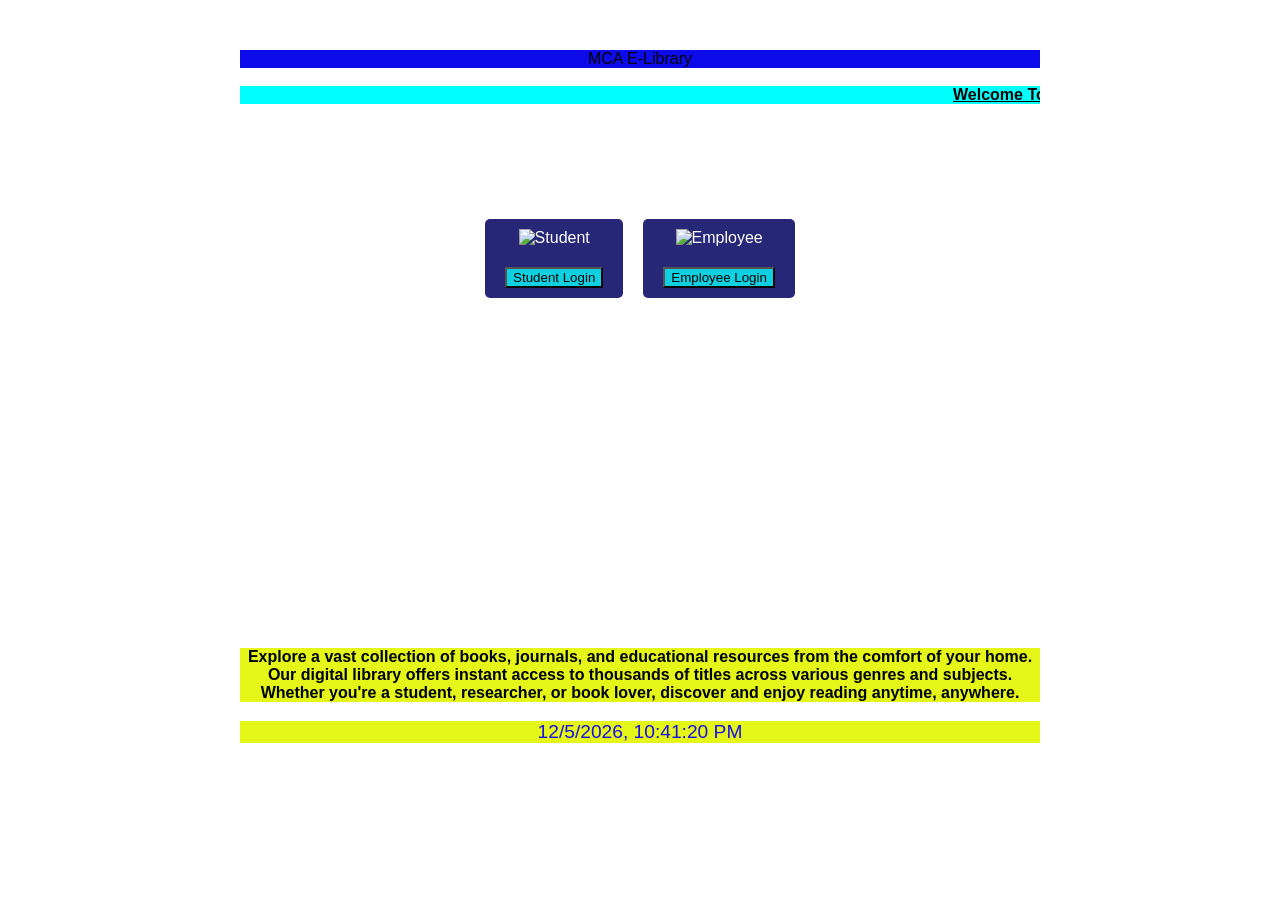
==== Index.html @ 97ec86e1 "Add files via upload" ====
<!doctype html>
<html lang="en">
  <head>
    <meta charset="UTF-8" />
    <meta name="viewport" content="width=device-width, initial-scale=1.0" />
    <title>MCA Library</title>
    <link rel="icon" href="Image/download (1)library.png" type="image/x-icon" />
    <link rel="stylesheet" href="style.css" />
    <!-- Google tag (gtag.js) -->
    <script
      async
      src="https://www.googletagmanager.com/gtag/js?id=G-PJY5RZ42Q6"
    ></script>
    <script>
      window.dataLayer = window.dataLayer || [];
      function gtag() {
        dataLayer.push(arguments);
      }
      gtag("js", new Date());

      gtag("config", "G-PJY5RZ42Q6");
    </script>
  </head>

  <body id="A1" , background="Image/library2.webp">
    <center>
      <nav>
        <div id="A11">MCA E-Library</div>
        <br />
      </nav>

      <marquee id="A12">
        <u><b>Welcome To The Online Library...!</b></u>
      </marquee>

      <div class="container">
        <div id="A13">
          <a href="Student.html">
            <img src="Image/student.jpeg" alt="Student" />
            <div>
              <button id="studentLogin">Student Login</button>
            </div>
          </a>
        </div>
        <div id="A13">
          <a href="Employee.html">
            <img src="Image/Employee.jpeg" alt="Employee" />
            <div>
              <button id="employeeLogin">Employee Login</button>
            </div>
          </a>
        </div>
      </div>

      <div id="footer">
        <p id="text">
          Explore a vast collection of books, journals, and educational
          resources from the comfort of your home.<br />
          Our digital library offers instant access to thousands of titles
          across various genres and subjects.<br />
          Whether you're a student, researcher, or book lover, discover and
          enjoy reading anytime, anywhere.
        </p>
        <p id="date"></p>
      </div>

      <!-- Link to external script -->
      <script src="script.js"></script>
    </center>
  </body>
</html>
---- style.css ----
* {
  scroll-behavior: smooth;
}

#A1 {
  font-family: "Outfit", sans-serif;
  display: flex;
  justify-content: center;
  background-size: 100% 100%;
  margin: 50px;
}

body.background {
  position: fixed;
  height: auto;
  width: auto;
}

#A11 {
  background-color: #0e0bea;
}

#footer {
  margin-top: 100px;
}

#date {
  font-size: larger;
  background-color: rgba(227, 247, 12, 0.95);
  color: rgb(29, 15, 228);
}

#text {
  background-color: rgba(227, 247, 12, 0.95);
  font-weight: bolder;
  margin-top: 300px;
}

.container {
  margin: 0;
  padding: 0;
  border: 0;
  font: inherit;
  font-size: 100%;
  vertical-align: baseline;
}

#A15 {
  height: 200px;
}

#A12 {
  background-color: aqua;
  width: 800px;
}

button {
  background-color: rgb(14, 208, 225);
  margin-top: 20px;
}

.container {
  margin-top: 60px;
  display: flex;
  justify-content: center;
  align-items: center;
  height: 20vh;
  width: 65%;
}

a {
  text-decoration: none;
  display: inline-block;
  padding: 10px 20px;
  background-color: #272778;
  /* Green */
  color: white;
  border-radius: 5px;
  font-size: 16px;
  text-align: center;
  margin: 10px;
}

a:hover {
  background-color: #45a049;
  /* Darker Green on hover */
}

#grad {
  background-image: linear-gradient(
    "R:\IMG\Employee.jpeg",
    "R:\IMG\student.jpeg"
  );
}

#B1 {
  background-size: 100% 100%;
}

#B3 {
  margin-top: 50px;
  padding-left: 100px;
  margin-right: 1100px;
  margin-left: 20px;
  background-color: darkgray;
}

#B4 {
  background-color: darkgray;
  font-style: italic;
  margin-left: 20px;
  margin-right: 1100px;
}

#C3 {
  background-color: aqua;
  border-style: dotted;
  border-color: maroon;
}

#C4 {
  margin-top: 50px;
  margin-bottom: 50px;
}

#E1 {
  margin-top: 40px;
  color: rgb(236, 10, 10);
  background-size: 100% 100%;
}

#S1 {
  background-repeat: no-repeat;
  background-size: 100% 100%;
  margin-top: 50px;
}

#E3 {
  margin-top: 50px;
  padding-left: 100px;
  margin-right: 1100px;
  margin-left: 20px;
  background-color: darkgray;
}

#E4 {
  margin-right: 1100px;
  margin-left: 20px;
  background-color: darkgray;
}
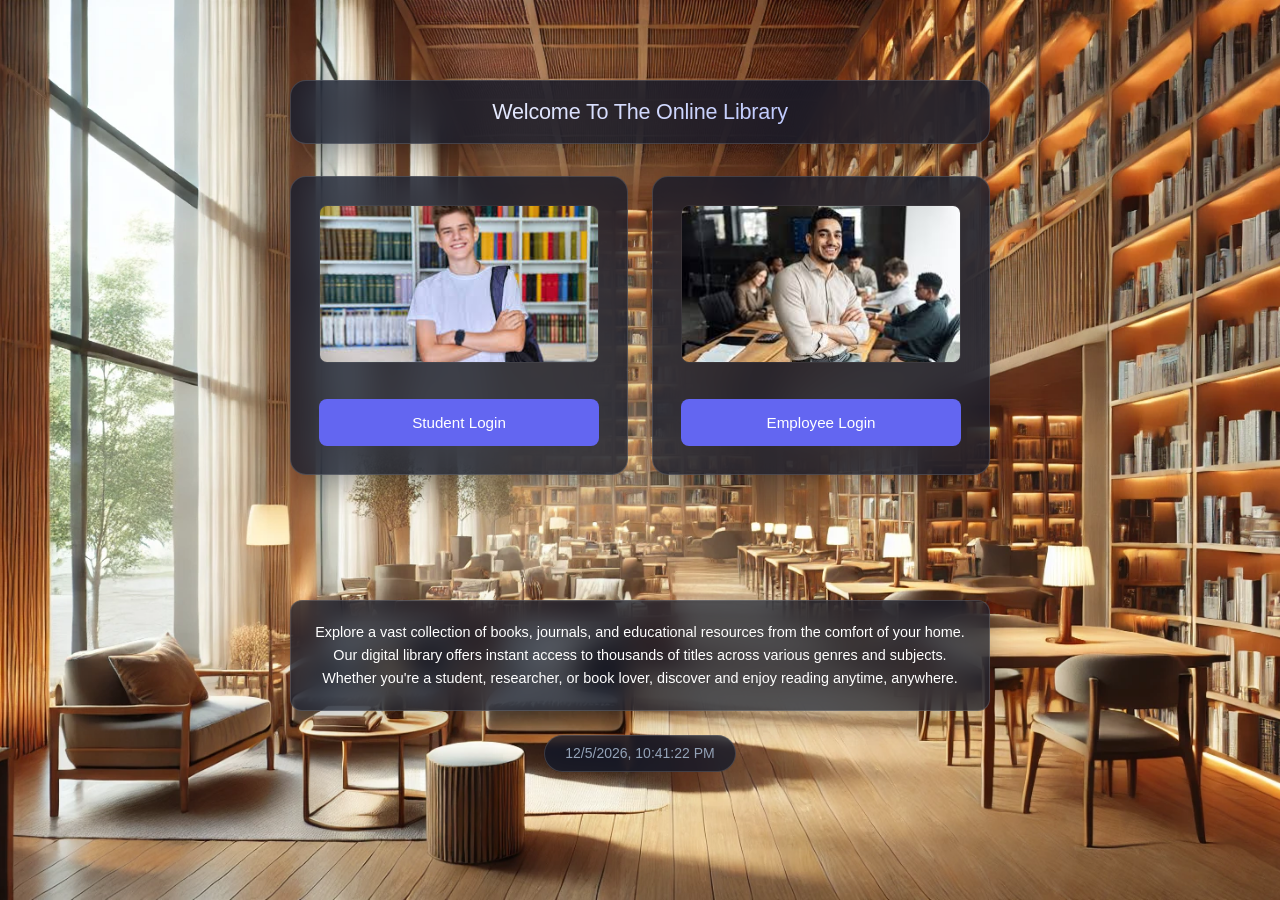
==== commit 5712bd27: "Initial commit" ====
--- a/Index.html
+++ b/Index.html
@@ -1,71 +1,72 @@
-<!doctype html>
-<html lang="en">
-  <head>
-    <meta charset="UTF-8" />
-    <meta name="viewport" content="width=device-width, initial-scale=1.0" />
-    <title>MCA Library</title>
-    <link rel="icon" href="Image/download (1)library.png" type="image/x-icon" />
-    <link rel="stylesheet" href="style.css" />
-    <!-- Google tag (gtag.js) -->
-    <script
-      async
-      src="https://www.googletagmanager.com/gtag/js?id=G-PJY5RZ42Q6"
-    ></script>
-    <script>
-      window.dataLayer = window.dataLayer || [];
-      function gtag() {
-        dataLayer.push(arguments);
-      }
-      gtag("js", new Date());
-
-      gtag("config", "G-PJY5RZ42Q6");
-    </script>
-  </head>
-
-  <body id="A1" , background="Image/library2.webp">
-    <center>
-      <nav>
-        <div id="A11">MCA E-Library</div>
-        <br />
-      </nav>
-
-      <marquee id="A12">
-        <u><b>Welcome To The Online Library...!</b></u>
-      </marquee>
-
-      <div class="container">
-        <div id="A13">
-          <a href="Student.html">
-            <img src="Image/student.jpeg" alt="Student" />
-            <div>
-              <button id="studentLogin">Student Login</button>
-            </div>
-          </a>
-        </div>
-        <div id="A13">
-          <a href="Employee.html">
-            <img src="Image/Employee.jpeg" alt="Employee" />
-            <div>
-              <button id="employeeLogin">Employee Login</button>
-            </div>
-          </a>
-        </div>
-      </div>
-
-      <div id="footer">
-        <p id="text">
-          Explore a vast collection of books, journals, and educational
-          resources from the comfort of your home.<br />
-          Our digital library offers instant access to thousands of titles
-          across various genres and subjects.<br />
-          Whether you're a student, researcher, or book lover, discover and
-          enjoy reading anytime, anywhere.
-        </p>
-        <p id="date"></p>
-      </div>
-
-      <!-- Link to external script -->
-      <script src="script.js"></script>
-    </center>
-  </body>
-</html>
+<!doctype html>
+<html lang="en">
+  <head>
+    <meta charset="UTF-8" />
+    <meta name="viewport" content="width=device-width, initial-scale=1.0" />
+    <title>MCA Library</title>
+    <link rel="icon" href="Image/download (1)library.png" type="image/x-icon" />
+    <link rel="stylesheet" href="style.css" />
+    <!-- Google tag (gtag.js) -->
+    <script
+      async
+      src="https://www.googletagmanager.com/gtag/js?id=G-PJY5RZ42Q6"
+    ></script>
+    <script>
+      window.dataLayer = window.dataLayer || [];
+      function gtag() {
+        dataLayer.push(arguments);
+      }
+      gtag("js", new Date());
+
+      gtag("config", "G-PJY5RZ42Q6");
+    </script>
+  </head>
+
+  <body class="bg-image home-page">
+    <main>
+      <div class="welcome-banner fade-in">
+        <h2>Welcome To The Online Library</h2>
+      </div>
+
+      <div class="container fade-in-delay">
+        <div class="card">
+          <a
+            href="Student.html"
+            style="background: transparent; padding: 0; display: block"
+          >
+            <img class="card-img" src="Image/student.jpeg" alt="Student" />
+            <div>
+              <button id="studentLogin" class="btn">Student Login</button>
+            </div>
+          </a>
+        </div>
+        <div class="card">
+          <a
+            href="Employee.html"
+            style="background: transparent; padding: 0; display: block"
+          >
+            <img class="card-img" src="Image/Employee.jpeg" alt="Employee" />
+            <div>
+              <button id="employeeLogin" class="btn">Employee Login</button>
+            </div>
+          </a>
+        </div>
+      </div>
+
+      <div id="footer">
+        <p id="text">
+          Explore a vast collection of books, journals, and educational
+          resources from the comfort of your home.<br />
+          Our digital library offers instant access to thousands of titles
+          across various genres and subjects.<br />
+          Whether you're a student, researcher, or book lover, discover and
+          enjoy reading anytime, anywhere.
+        </p>
+        <p id="date"></p>
+      </div>
+    </main>
+
+    <!-- Link to external script -->
+    <script src="script.js"></script>
+  </body>
+</html>
--- a/style.css
+++ b/style.css
@@ -1,150 +1,398 @@
-* {
-  scroll-behavior: smooth;
-}
-
-#A1 {
-  font-family: "Outfit", sans-serif;
-  display: flex;
-  justify-content: center;
-  background-size: 100% 100%;
-  margin: 50px;
-}
-
-body.background {
-  position: fixed;
-  height: auto;
-  width: auto;
-}
-
-#A11 {
-  background-color: #0e0bea;
-}
-
-#footer {
-  margin-top: 100px;
-}
-
-#date {
-  font-size: larger;
-  background-color: rgba(227, 247, 12, 0.95);
-  color: rgb(29, 15, 228);
-}
-
-#text {
-  background-color: rgba(227, 247, 12, 0.95);
-  font-weight: bolder;
-  margin-top: 300px;
-}
-
-.container {
-  margin: 0;
-  padding: 0;
-  border: 0;
-  font: inherit;
-  font-size: 100%;
-  vertical-align: baseline;
-}
-
-#A15 {
-  height: 200px;
-}
-
-#A12 {
-  background-color: aqua;
-  width: 800px;
-}
-
-button {
-  background-color: rgb(14, 208, 225);
-  margin-top: 20px;
-}
-
-.container {
-  margin-top: 60px;
-  display: flex;
-  justify-content: center;
-  align-items: center;
-  height: 20vh;
-  width: 65%;
-}
-
-a {
-  text-decoration: none;
-  display: inline-block;
-  padding: 10px 20px;
-  background-color: #272778;
-  /* Green */
-  color: white;
-  border-radius: 5px;
-  font-size: 16px;
-  text-align: center;
-  margin: 10px;
-}
-
-a:hover {
-  background-color: #45a049;
-  /* Darker Green on hover */
-}
-
-#grad {
-  background-image: linear-gradient(
-    "R:\IMG\Employee.jpeg",
-    "R:\IMG\student.jpeg"
-  );
-}
-
-#B1 {
-  background-size: 100% 100%;
-}
-
-#B3 {
-  margin-top: 50px;
-  padding-left: 100px;
-  margin-right: 1100px;
-  margin-left: 20px;
-  background-color: darkgray;
-}
-
-#B4 {
-  background-color: darkgray;
-  font-style: italic;
-  margin-left: 20px;
-  margin-right: 1100px;
-}
-
-#C3 {
-  background-color: aqua;
-  border-style: dotted;
-  border-color: maroon;
-}
-
-#C4 {
-  margin-top: 50px;
-  margin-bottom: 50px;
-}
-
-#E1 {
-  margin-top: 40px;
-  color: rgb(236, 10, 10);
-  background-size: 100% 100%;
-}
-
-#S1 {
-  background-repeat: no-repeat;
-  background-size: 100% 100%;
-  margin-top: 50px;
-}
-
-#E3 {
-  margin-top: 50px;
-  padding-left: 100px;
-  margin-right: 1100px;
-  margin-left: 20px;
-  background-color: darkgray;
-}
-
-#E4 {
-  margin-right: 1100px;
-  margin-left: 20px;
-  background-color: darkgray;
+/* Global reset and basic styles */
+* {
+  margin: 0;
+  padding: 0;
+  box-sizing: border-box;
+  scroll-behavior: smooth;
+}
+
+:root {
+  /* Core Premium SaaS Palette */
+  --primary-color: #6366f1;
+  /* Premium Indigo */
+  --primary-hover: #4f46e5;
+  /* Darker Indigo */
+
+  --text-primary: #ffffff;
+  --text-secondary: #94a3b8;
+  /* Slate Muted */
+
+  /* Background & Glass Effects */
+  --bg-base: #0f172a;
+  /* Slate 900 */
+  --bg-dark-overlay: transparent;
+
+  --glass-bg: rgba(15, 23, 42, 0.75);
+  /* Deep dark glass for readability */
+  --glass-border: rgba(255, 255, 255, 0.15);
+  --glass-hover: rgba(15, 23, 42, 0.85);
+
+  /* Shared Consistency */
+  --border-radius: 16px;
+  --panel-padding: 1.75rem;
+  --panel-shadow: 0 15px 35px -10px rgba(0, 0, 0, 0.4);
+  /* Lighter drop shadow */
+
+  --font-family: "Outfit", "Inter", sans-serif;
+  --transition-smooth: all 0.25s ease-in-out;
+}
+
+body {
+  font-family: var(--font-family);
+  display: flex;
+  flex-direction: column;
+  min-height: 100vh;
+  background-color: var(--bg-base);
+  color: var(--text-primary);
+  line-height: 1.6;
+}
+
+/* Page-Specific Background Images */
+.bg-image {
+  background-size: cover;
+  background-position: center;
+  background-attachment: fixed;
+  background-repeat: no-repeat;
+}
+
+.home-page {
+  background-image: url("Image/library2.webp");
+}
+
+.student-page {
+  background-image: url("Image/Student_Login2.png");
+}
+
+.employee-page {
+  background-image: url("Image/Employee.webp");
+}
+
+.signup-page {
+  background-image: url("Image/studentsignup.webp");
+}
+
+.e-signup-page {
+  background-image: url("Image/Employee_Signup3.png");
+}
+
+.forget-page {
+  background-image: url("Image/Forget_Password.png");
+}
+
+/* Base fade-in animations */
+@keyframes fadeIn {
+  from {
+    opacity: 0;
+    transform: translateY(10px);
+  }
+
+  to {
+    opacity: 1;
+    transform: translateY(0);
+  }
+}
+
+.fade-in {
+  opacity: 0;
+  animation: fadeIn 0.8s cubic-bezier(0.4, 0, 0.2, 1) forwards;
+}
+
+.fade-in-delay {
+  opacity: 0;
+  animation: fadeIn 0.8s cubic-bezier(0.4, 0, 0.2, 1) 0.15s forwards;
+}
+
+/* Main Content Area */
+main {
+  flex: 1;
+  display: flex;
+  flex-direction: column;
+  align-items: center;
+  padding: 4rem 1.5rem;
+  width: 100%;
+}
+
+/* Welcome Banner */
+.welcome-banner {
+  background: var(--glass-bg);
+  backdrop-filter: blur(20px);
+  -webkit-backdrop-filter: blur(20px);
+  border: 1px solid var(--glass-border);
+  width: 100%;
+  max-width: 700px;
+  padding: 1rem 1.5rem;
+  text-align: center;
+  margin-bottom: 2rem;
+  border-radius: var(--border-radius);
+  box-shadow: var(--panel-shadow);
+}
+
+.welcome-banner h2 {
+  font-size: 1.35rem;
+  font-weight: 500;
+  letter-spacing: -0.2px;
+  background: linear-gradient(135deg, #ffffff, #a5b4fc);
+  -webkit-background-clip: text;
+  background-clip: text;
+  color: transparent;
+  line-height: 1.4;
+}
+
+/* Cards Container (Index) */
+.container {
+  display: grid;
+  grid-template-columns: 1fr;
+  gap: 1.5rem;
+  width: 100%;
+  max-width: 700px;
+}
+
+.card {
+  background: var(--glass-bg);
+  backdrop-filter: blur(20px);
+  border: 1px solid var(--glass-border);
+  padding: var(--panel-padding);
+  border-radius: var(--border-radius);
+  text-align: center;
+  box-shadow: var(--panel-shadow);
+  transition: var(--transition-smooth);
+}
+
+.card:hover {
+  transform: translateY(-4px);
+  background: var(--glass-hover);
+  border-color: rgba(255, 255, 255, 0.15);
+}
+
+.card-img {
+  width: 100%;
+  height: auto;
+  border-radius: 8px;
+  /* Slightly sharper inner radius */
+  margin-bottom: 1.5rem;
+  transition: var(--transition-smooth);
+  object-fit: cover;
+  aspect-ratio: 16/9;
+  border: 1px solid rgba(255, 255, 255, 0.05);
+}
+
+/* Global Buttons */
+button,
+.btn {
+  background-color: var(--primary-color);
+  color: #ffffff;
+  border: 1px solid transparent;
+  padding: 0.875rem 1.5rem;
+  border-radius: 8px;
+  /* Modern crisp button */
+  cursor: pointer;
+  font-size: 0.95rem;
+  font-weight: 500;
+  transition: var(--transition-smooth);
+  width: 100%;
+  /* Mobile full width */
+  margin-top: 5px;
+  display: inline-block;
+  text-align: center;
+}
+
+button:hover,
+.btn:hover {
+  background-color: var(--primary-hover);
+  box-shadow: 0 8px 16px -4px rgba(99, 102, 241, 0.3);
+}
+
+button:active,
+.btn:active {
+  transform: scale(0.98);
+}
+
+/* Forms container (Signup, Login, etc) */
+.form-container {
+  background: var(--glass-bg);
+  backdrop-filter: blur(20px);
+  border: 1px solid var(--glass-border);
+  padding: var(--panel-padding);
+  border-radius: var(--border-radius);
+  width: 100%;
+  max-width: 480px;
+  /* Slightly slimmer for elegance */
+  box-shadow: var(--panel-shadow);
+}
+
+.form-container h1,
+.form-container h3 {
+  text-align: center;
+  margin-bottom: 2rem;
+  color: var(--text-primary);
+  font-weight: 500;
+  letter-spacing: -0.5px;
+}
+
+.form-container p,
+.form-container u {
+  text-align: center;
+  display: block;
+  margin-bottom: 1.5rem;
+  color: var(--text-secondary);
+  text-decoration: none;
+  font-size: 0.95rem;
+}
+
+form {
+  display: flex;
+  flex-direction: column;
+  gap: 1.25rem;
+  width: 100%;
+}
+
+label {
+  font-size: 0.875rem;
+  font-weight: 500;
+  color: var(--text-secondary);
+}
+
+input[type="text"],
+input[type="email"],
+input[type="password"],
+input[type="date"],
+input[type="month"],
+input[type="file"] {
+  width: 100%;
+  padding: 0.875rem 1rem;
+  background: rgba(0, 0, 0, 0.2);
+  /* Deep inset feel */
+  border: 1px solid var(--glass-border);
+  color: var(--text-primary);
+  border-radius: 8px;
+  font-size: 0.95rem;
+  font-family: var(--font-family);
+  transition: var(--transition-smooth);
+}
+
+input::placeholder {
+  color: rgba(255, 255, 255, 0.25);
+}
+
+input:focus {
+  outline: none;
+  border-color: var(--primary-color);
+  background: rgba(0, 0, 0, 0.3);
+  box-shadow: 0 0 0 1px var(--primary-color);
+}
+
+input[type="file"] {
+  padding: 0.6rem;
+  color: var(--text-secondary);
+}
+
+/* Form Action Buttons Consistency */
+.form-actions {
+  display: flex;
+  flex-direction: column;
+  gap: 1rem;
+  margin-top: 1rem;
+}
+
+/* Secondary Button (Reset) */
+.form-actions button.btn:nth-child(2) {
+  background-color: var(--glass-bg);
+  border-color: var(--glass-border);
+  color: var(--text-primary);
+}
+
+.form-actions button.btn:nth-child(2):hover {
+  background-color: var(--glass-hover);
+  border-color: rgba(255, 255, 255, 0.15);
+}
+
+/* Tertiary Button (Cancel) */
+.form-actions button.btn:nth-child(3) {
+  background-color: transparent;
+  color: var(--text-secondary);
+}
+
+.form-actions button.btn:nth-child(3):hover {
+  color: var(--text-primary);
+  background-color: rgba(255, 255, 255, 0.05);
+}
+
+/* Footer structure */
+#footer {
+  margin-top: auto;
+  padding: 2rem 1.5rem 3rem;
+  text-align: center;
+  width: 100%;
+  display: flex;
+  flex-direction: column;
+  align-items: center;
+}
+
+#text {
+  background: rgba(15, 23, 42, 0.7);
+  backdrop-filter: blur(12px);
+  border: 1px solid var(--glass-border);
+  color: var(--text-primary);
+  padding: 1.25rem 1.5rem;
+  font-weight: 400;
+  border-radius: 12px;
+  margin-bottom: 1.5rem;
+  line-height: 1.6;
+  max-width: 700px;
+  font-size: 0.9rem;
+  box-shadow: 0 10px 25px rgba(0, 0, 0, 0.2);
+}
+
+#date {
+  font-size: 0.875rem;
+  background: var(--glass-bg);
+  border: 1px solid var(--glass-border);
+  color: var(--text-secondary);
+  padding: 0.4rem 1.25rem;
+  border-radius: 50px;
+  display: inline-block;
+  backdrop-filter: blur(4px);
+}
+
+/* Scrollbar styling */
+::-webkit-scrollbar {
+  width: 6px;
+}
+
+::-webkit-scrollbar-track {
+  background: var(--bg-base);
+}
+
+::-webkit-scrollbar-thumb {
+  background: rgba(255, 255, 255, 0.1);
+  border-radius: 10px;
+}
+
+::-webkit-scrollbar-thumb:hover {
+  background: rgba(255, 255, 255, 0.2);
+}
+
+/* Tablet Media Query (768px+) */
+@media (min-width: 768px) {
+  .container {
+    grid-template-columns: repeat(2, 1fr);
+    /* Side by side cards */
+  }
+
+  .form-actions {
+    flex-direction: row;
+    justify-content: space-between;
+  }
+
+  .form-actions button {
+    flex: 1;
+    margin-top: 0;
+  }
+}
+
+/* Desktop Media Query (1024px+) */
+@media (min-width: 1024px) {
+  main {
+    padding: 5rem 2rem;
+  }
 }
